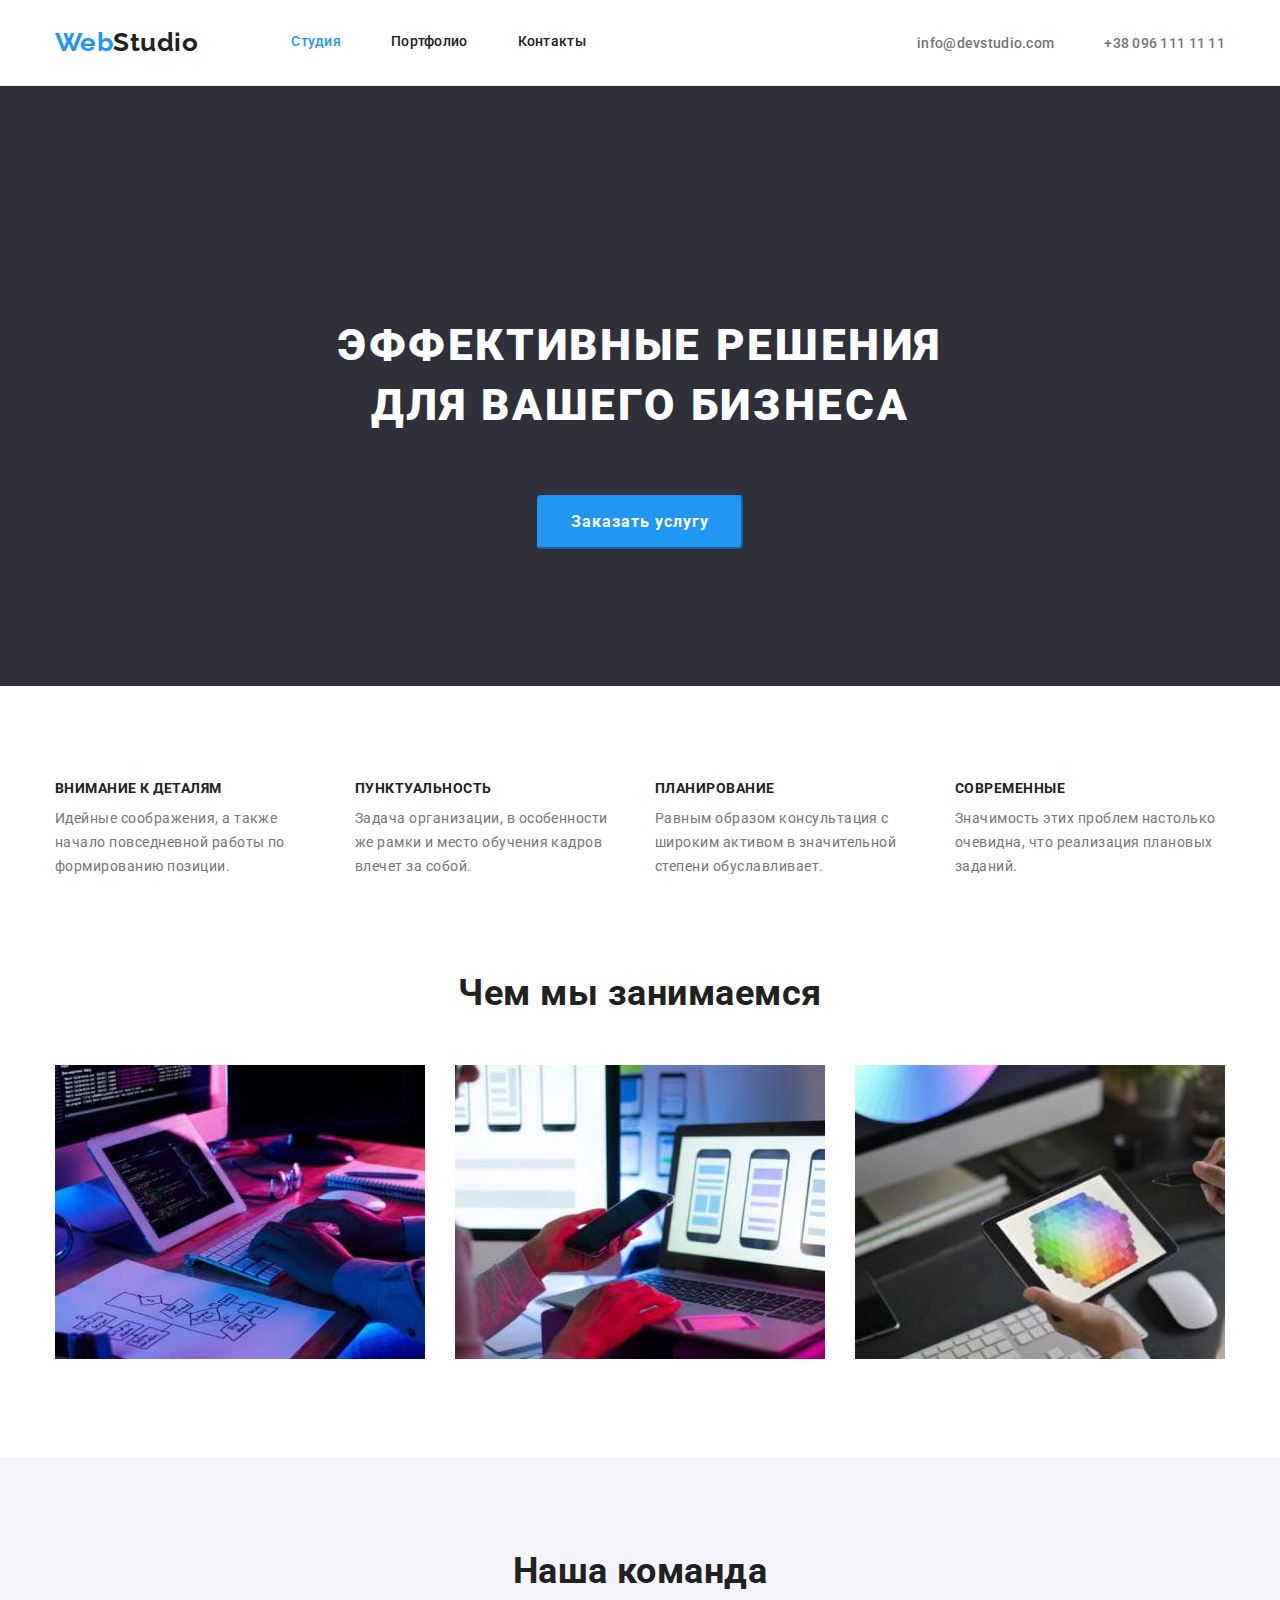
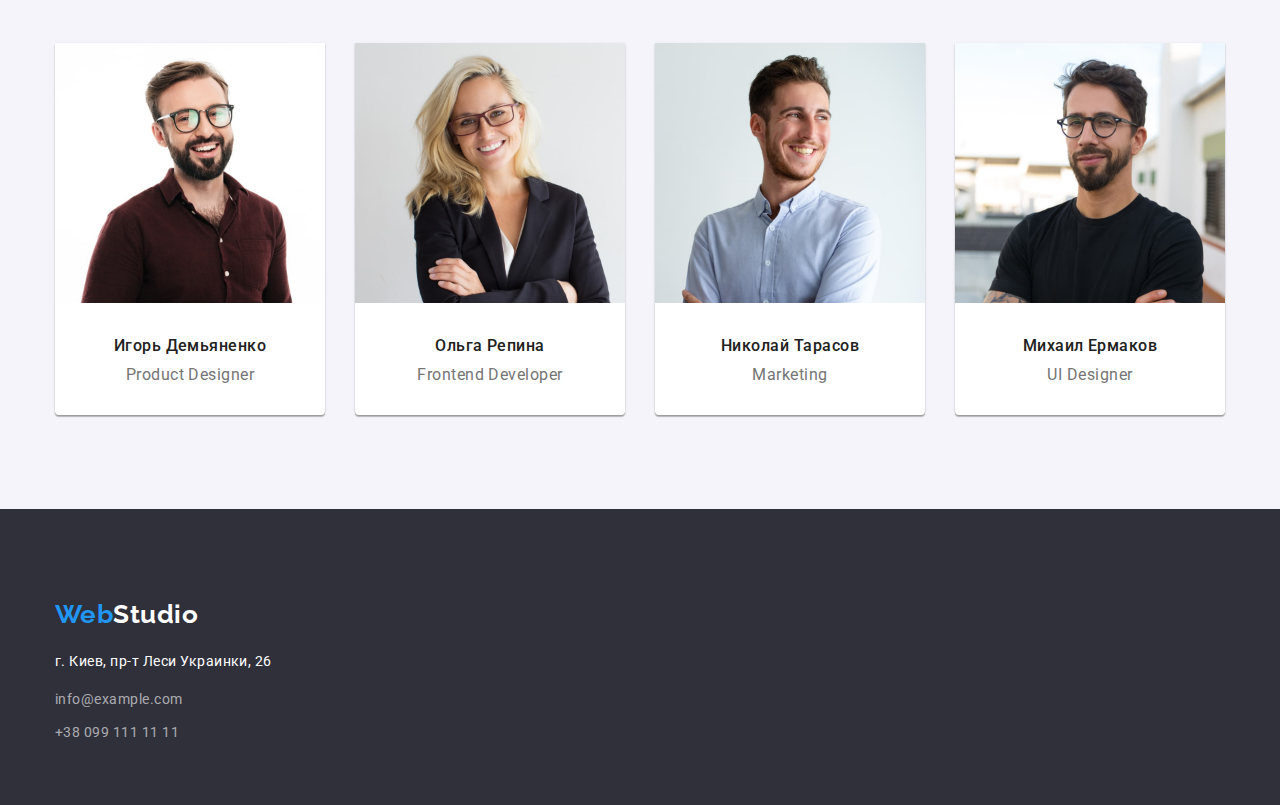
==== index.html @ 3ceba1f6 "18:24 update" ====
<!DOCTYPE html>
<html lang="ru">
  <head>
    <meta charset="UTF-8" />
    <meta http-equiv="X-UA-Compatible" content="IE=edge" />
    <meta name="viewport" content="width=device-width, initial-scale=1.0" />
    <title>Document</title>
    <link rel="stylesheet" href="./css/styles.css" />
    <link
      href="https://fonts.googleapis.com/css2?family=Raleway:wght@700&family=Roboto:wght@400;500;700;900&display=swap"
      rel="stylesheet"
    />
    <link
      rel="stylesheet"
      href="https://cdnjs.cloudflare.com/ajax/libs/modern-normalize/1.1.0/modern-normalize.min.css"
    />
  </head>
  <body class="page-body">
    <header class="page-header">
      <div class="container header-container">
        <nav class="header-nav">
          <a class="header-logo" href=""><span class="logo-blue">Web</span>Studio</a>
          <ul class="header-nav-list"">
            <li class="header-nav-list-item"><a href="./index.html" class="nav-link-current">Студия</a></li>
            <li class="header-nav-list-item"><a href="./portfolio.html" class="nav-link">Портфолио</a></li>
            <li class="header-nav-list-item"><a href="" class="nav-link">Контакты</a></li>
          </ul>
        </nav>
        <ul class="header-list">
          <li class="header-list-item"><a class="header-contact" href="mailto:info@devstudio.com">info@devstudio.com</a></li>
          <li class="header-list-item"><a class="header-contact" href="tel:+380961111111">+38 096 111 11 11</a></li>
        </ul>
      </div>
    </header>
    <main>
      <section class="hero">
        <div class="container-hero">
          <h1 class="hero-title">Эффективные решения для вашего бизнеса</h1>
          <button type="button" class="button-studio">Заказать услугу</button>
        </div>
      </section>
      <!--Перша секція лозунги-->
      <section class="section">
        <div class="container">
          <ul class="features-list">
            <li class="features-list-item">
              <h3 class="features-title">Внимание к деталям</h3>
              <p class="features-text">
                Идейные соображения, а также начало повседневной работы по формированию позиции.
              </p>
            </li>
            <li class="features-list-item">
              <h3 class="features-title">Пунктуальность</h3>
              <p class="features-text">
                Задача организации, в особенности же рамки и место обучения кадров влечет за собой.
              </p>
            </li>
            <li class="features-list-item">
              <h3 class="features-title">Планирование</h3>
              <p class="features-text">
                Равным образом консультация с широким активом в значительной степени обуславливает.
              </p>
            </li>
            <li class="features-list-item">
              <h3 class="features-title">Современные</h3>
              <p class="features-text">
                Значимость этих проблем настолько очевидна, что реализация плановых заданий.
              </p>
            </li>
          </ul>
        </div>
        <div class="work-container">
          <h2 class="work-title">Чем мы занимаемся</h2>
          <ul class="work-list">
            <li class="work-list-item">
              <img src="./images/activity/box1.jpg" alt="activity1" width="370" />
            </li>
            <li class="work-list-item">
              <img src="./images/activity/box2.jpg" alt="activity2" width="370" />
            </li>
            <li class="work-list-item">
              <img src="./images/activity/box3.jpg" alt="activity3" width="370" />
            </li>
          </ul>
        </div>
      </section>
      <!-- Третя секція існуюча команда-->
      <section class="team-section">
        <div class="container">
          <h2 class="team-title">Наша команда</h2>
          <ul class="team-list">
            <li class="team-member">
              <img src="./images/team/igor.jpg" alt="teammate1" width="270" />
              <h3 class="team-member-name">Игорь Демьяненко</h3>
              <p class="team-position">Product Designer</p>
            </li>
            <li class="team-member">
              <img src="./images/team/olga.jpg" alt="teammate2" width="270" />
              <h3 class="team-member-name">Ольга Репина</h3>
              <p class="team-position">Frontend Developer</p>
            </li>
            <li class="team-member">
              <img src="./images/team/nikolay.jpg" alt="teammate3" width="270" />
              <h3 class="team-member-name">Николай Тарасов</h3>
              <p class="team-position">Marketing</p>
            </li>
            <li class="team-member">
              <img src="./images/team/mikhail.jpg" alt="teammate4" width="270" />
              <h3 class="team-member-name">Михаил Ермаков</h3>
              <p class="team-position">UI Designer</p>
            </li>
          </ul>
        </div>
      </section>
    </main>
    <footer class="footer">
      <div class="footer-container">
        <a class="footer-logo" href=""><span class="logo-blue">Web</span>Studio</a>
        <address class="footer-adress">
          <p>г. Киев, пр-т Леси Украинки, 26</p>
          <ul class="footer-list">
            <li class="footer-list-item">
              <a href="mailto:info@example.com" class="footer-adress-contact">info@example.com</a>
            </li>
            <li class="footer-list-item">
              <a href="tel:+380991111111" class="footer-adress-contact">+38 099 111 11 11</a>
            </li>
          </ul>
        </address>
      </div>
    </footer>
  </body>
</html>
---- css/styles.css ----
/* основний колір тексту 212121 */
/* колір посилань та параграфів 757575 */
/* колір акценту 2196F3 */
/* колір кнопки 188CE8 */
/* текст в мейні та футері FFFFFF */
/* колір фону мейна та футера 2F303A */
/* колір фону секція 2 F5F4FA */
:root{
    --primary-text-color: #212121;
    --secondary-text-color: #757575;
    --accent-color: #2196F3;
    --negative-color: #fff;
    --dark-background: #2F303A;
    --footer-opacity: rgba(255, 255, 255, 0.6);
    --button-hover: #188CE8;
    --light-background: #f5f4fa;
}

/* global */
.page-body {
    font-family: Roboto, sans-serif;
    letter-spacing: 0.03em;
      
    background-color: var(--negative-color);
    color: var(--primary-text-color);
}

.container,
.work-container,
.footer-container{
    margin: 0 auto;
    width: 1200px;
    padding: 0 15px;
    text-align: center;
    /* border: 1px solid tomato; */
}

.none-style-list,
.header-nav-list,
.header-list,
.features-list,
.work-list,
.team-list,
.footer-list,
.portfolio-buttons-list,
.portfolio-list{
    margin: 0px 0px;
    padding: 0px 0px;
    list-style: none;
}

.section,
.team-section{
    padding-top: 94px;
    padding-bottom: 94px;
}

/* header */
.page-header{
    border-bottom: 1px solid #ececec;
}

.header-container{
    display: flex;
    align-items: center;
    /* justify-content: space-between; */
}

.header-nav,
.header-nav-list,
.header-list {
    display: flex;
}

.header-logo{
    display: flex;
    align-items: center;;
}

.header-logo,
.footer-logo {
    font-family: 'Raleway';
    font-weight: 700;
    font-size: 26px;
    line-height: 1.19;
    color: var(--primary-text-color);
    text-decoration: none;    
}

.logo-blue {
    color: var(--accent-color);
}

.header-nav-list {
    margin-left: 93px;
}

.nav-link,
.nav-link-current {
    font-weight: 500;
    font-size: 14px;
    line-height: 1.14;
    letter-spacing: 0.02em;
    color: var(--primary-text-color);
    text-decoration: none;
}

.header-list{   
    margin-left: auto;
}

.header-nav-list-item{
    margin-top: 32px;
    margin-bottom: 35px;
}

.header-list-item:not(:first-child),
.header-nav-list-item:not(:first-child){
    margin-left: 50px;
}

.header-contact {
    /* display: block;
    margin-top: 32px;
    margin-bottom: 32px; */

    font-weight: 500;
    font-size: 14px;
    line-height: 1.14;
    letter-spacing: 0.02em;
    color: var(--secondary-text-color);
    text-decoration: none;
}

.nav-link:hover, 
.nav-link:focus,
.header-contact:hover,
.header-contact:focus,
.nav-link-current{
    color: var(--accent-color);
}

/*main*/
.hero{
        background-color: var(--dark-background);
        height: 600px;
}

.container-hero{
    padding-top: 200px;
    margin-left: auto;
    margin-right: auto;
    width: 696px;
    text-align: center;
    /* border: 1px solid tomato; */
}

.hero-title{
    /* margin-top: 200px;
    margin-bottom: 0px; */

    font-weight: 900;
    font-size: 44px;
    line-height: 1.36;
    letter-spacing: 0.06em;
    text-transform: uppercase;
    color: var(--negative-color)
}

.button-studio{
    padding: 10px 32px;
    margin-top: 30px;
    box-shadow: 0px 4px 4px rbga(0, 0, 0, 0.15);
    border-radius: 4px;
    border-color: var(--accent-color);

    font-weight: 700;
    font-size: 16px;
    line-height: 1.87;
    letter-spacing: 0.06em;
    color: var(--negative-color);
    background-color: var(--accent-color);
    cursor: pointer;
}

.button-studio:hover,
.button-studio:focus{
    background-color: var(--button-hover);
    border-color: var(--button-hover);
}

/* section лозунги */

.features-list{
    display: flex;
    text-align: left;
    /* justify-content: space-between; */
}

.features-list-item:not(:first-child){
    margin-left: 30px;
}

.features-title{
    margin: 0px;

    font-weight: 700;
    font-size: 14px;
    line-height: 1.2;
    text-transform: uppercase;
}

.features-text{
    margin-bottom: 0px;
    margin-top: 10px;
    width: 270px;

    font-size: 14px;
    line-height: 1.71;
    color: var(--secondary-text-color);
}

/* section зайняття */
.work-container {
    padding-top: 94px;
}

.work-list{
    display: flex;
    /* justify-content: space-between; */
}

.work-list,
.team-list{
    margin-top: 50px;
}

.work-title,
.team-title{
    margin: 0px;

    font-weight: 700;
    font-size: 36px;
    line-height: 1.16;
}

.work-list-item:not(:first-child){
    margin-left: 30px;
}

/* section команда */
.team-section{
    background-color: var(--light-background) ;
}

.team-list{
    display: flex;
    /* justify-content: space-between; */
}

.team-member{
    width: 270px;
    padding-bottom: 30px;
    margin-left: 30px;

    box-shadow: 0px 1px 3px rgba(0, 0, 0, 0.12), 0px 1px 1px rgba(0, 0, 0, 0.14), 0px 2px 1px rgba(0, 0, 0, 0.2);
    border-radius: 0px 0px 4px 4px;
    background-color: var(--negative-color);
}

.team-member:nth-child(4n+1){
    margin-left: 0px;
}

.team-member-name{
    margin-top: 30px;
    margin-bottom: 0;

    font-weight: 500;
    font-size: 16px;
    line-height: 1.18;
}

.team-position{
    margin-top: 10px;
    margin-bottom: 0;

    font-size: 16px;
    line-height: 1.18;
    color: var(--secondary-text-color);
}

/* portfolio */

.portfolio-buttons-list{
    display: flex;
    justify-content: center;
}

.button-portfolio {
    padding: 0px 22px;
    border: transparent;
    border-radius: 4px;
    
    font-weight: 500;
    font-size: 16px;
    line-height: 1.62;
    color: var(--primary-text-color);
    background-color: var(--light-background);
    cursor: pointer;
}

.button-portfolio:hover,
.button-portfolio:focus {
    box-shadow: 0px 3px 1px rgba(0, 0, 0, 0.1),
                0px 1px 2px rgba(0, 0, 0, 0.08),
                0px 2px 2px rgba(0, 0, 0, 0.12);
    color: var(--negative-color);
    background-color: var(--accent-color);
}

.portfolio-buttons-item:not(:first-child){
    margin-left: 8px;
}

.portfolio-link{
    display: block;

    text-decoration-line: none;
}

.portfolio-img{
    display: block;
}

.portfolio-list{
    display: flex;
    flex-wrap: wrap;
    /* justify-content: space-between; */
    margin-top: 50px;
}

.portfolio-list-item{
    text-align: left;
    width: 370px;
    border-bottom: 1px solid #EEEEEE;
    padding-bottom: 20px;
    margin-left: 30px;
    margin-bottom: 30px;
    
}

.portfolio-list-item:nth-child(3n+1){
    margin-left: 0px;
}

.portfolio-title{
    margin-top: 20px;
    margin-bottom: 0px;

    font-weight: 700;
    font-size: 18px;
    line-height: 2;
    letter-spacing: 0.03em;
    color: var(--primary-text-color);
}
.portfolio-title,
.portfolio-text{
    margin-left: 24px;
    margin-right: 24px;
}

.portfolio-text{
    margin-top: 4px;

    font-size: 16px;
    line-height: 1.87;
    color: var(--secondary-text-color);
}
/* footer */
.footer{
    padding: 60px 0;
    background-color: var(--dark-background);
}

.footer-container{
    text-align: left;
}

.footer-logo{
    margin-top: 30px;
    display: block;

    color: var(--negative-color);
    text-decoration: none;
}

.footer-adress{
    margin-top: 20px;
    margin-bottom: 0px;

    font-size: 14px;
    line-height: 1.71;
    font-style: normal;
    color: var(--negative-color);

}

/* .footer-adress-street{
    margin-top: 20px;
    margin-bottom: 0;
} */

.footer-list-item{
    margin-top: 9px;
}

.footer-adress-contact{
    color: var(--footer-opacity);
    text-decoration: none;
    font-style: normal;
}

.footer-adress-contact:hover,
.footer-adress-contact:active {
    color: var(--accent-color)
}
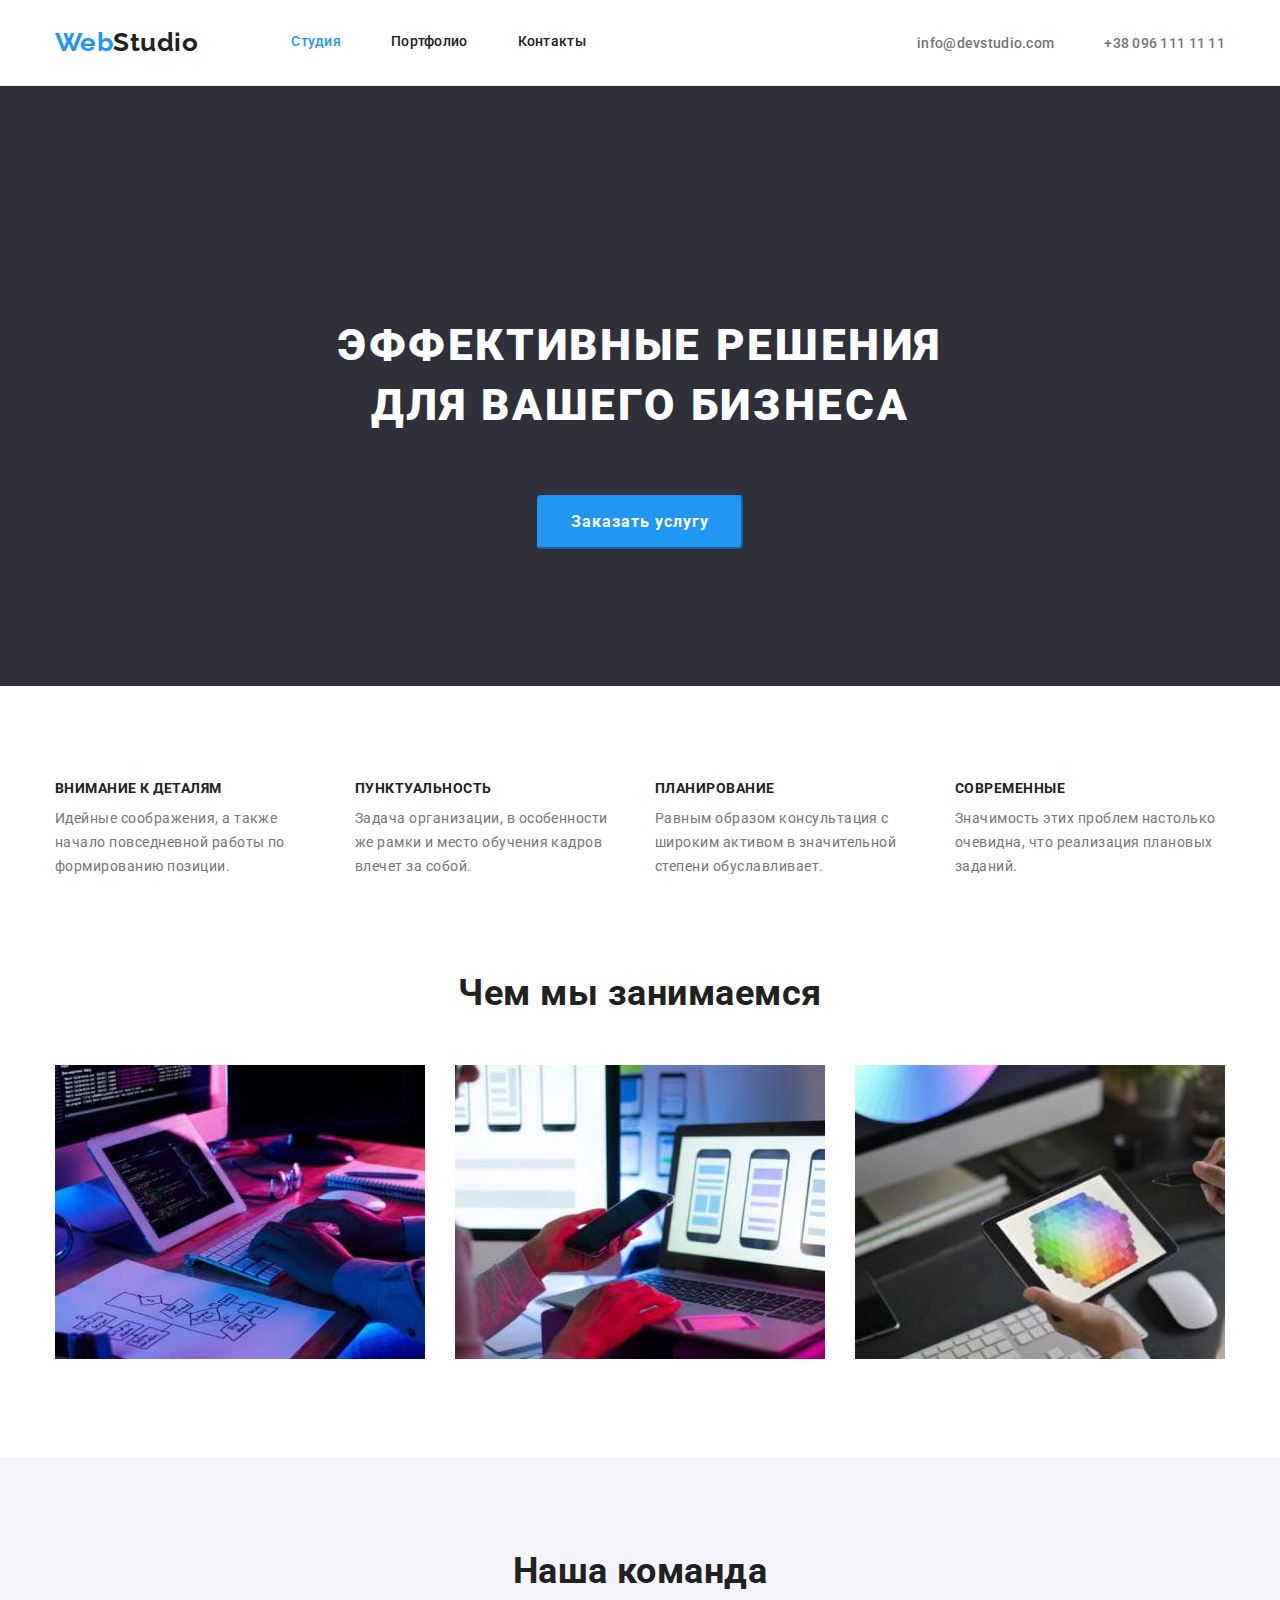
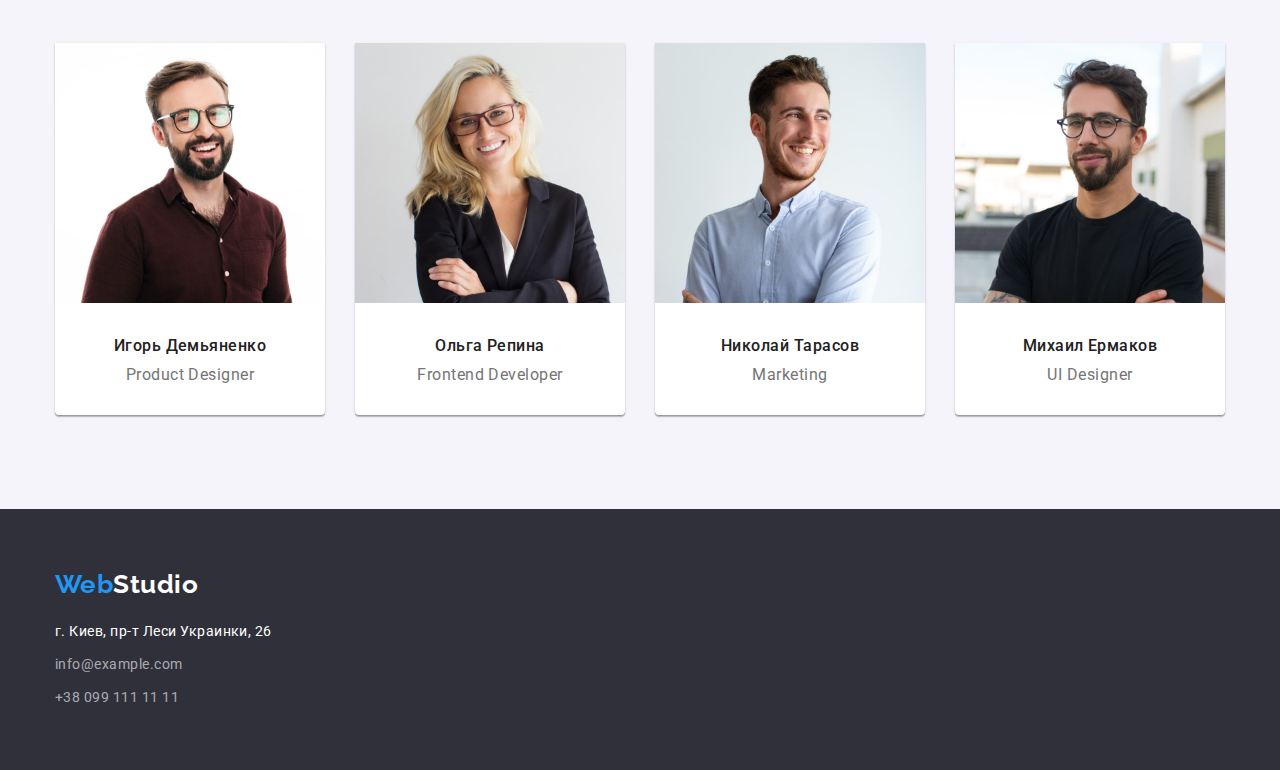
==== commit b1f16b79: "update" ====
--- a/index.html
+++ b/index.html
@@ -117,7 +117,7 @@
       <div class="footer-container">
         <a class="footer-logo" href=""><span class="logo-blue">Web</span>Studio</a>
         <address class="footer-adress">
-          <p>г. Киев, пр-т Леси Украинки, 26</p>
+          <p class="footer-adress-street">г. Киев, пр-т Леси Украинки, 26</p>
           <ul class="footer-list">
             <li class="footer-list-item">
               <a href="mailto:info@example.com" class="footer-adress-contact">info@example.com</a>
--- a/css/styles.css
+++ b/css/styles.css
@@ -354,6 +354,10 @@
     margin-left: 0px;
 }
 
+.portfolio-list-item:nth-last-child(-n+3){
+    margin-bottom: 0px;
+}
+
 .portfolio-title{
     margin-top: 20px;
     margin-bottom: 0px;
@@ -372,6 +376,7 @@
 
 .portfolio-text{
     margin-top: 4px;
+    margin-bottom: 0px;
 
     font-size: 16px;
     line-height: 1.87;
@@ -388,7 +393,6 @@
 }
 
 .footer-logo{
-    margin-top: 30px;
     display: block;
 
     color: var(--negative-color);
@@ -397,7 +401,6 @@
 
 .footer-adress{
     margin-top: 20px;
-    margin-bottom: 0px;
 
     font-size: 14px;
     line-height: 1.71;
@@ -406,10 +409,9 @@
 
 }
 
-/* .footer-adress-street{
-    margin-top: 20px;
+.footer-adress-street{
     margin-bottom: 0;
-} */
+}
 
 .footer-list-item{
     margin-top: 9px;
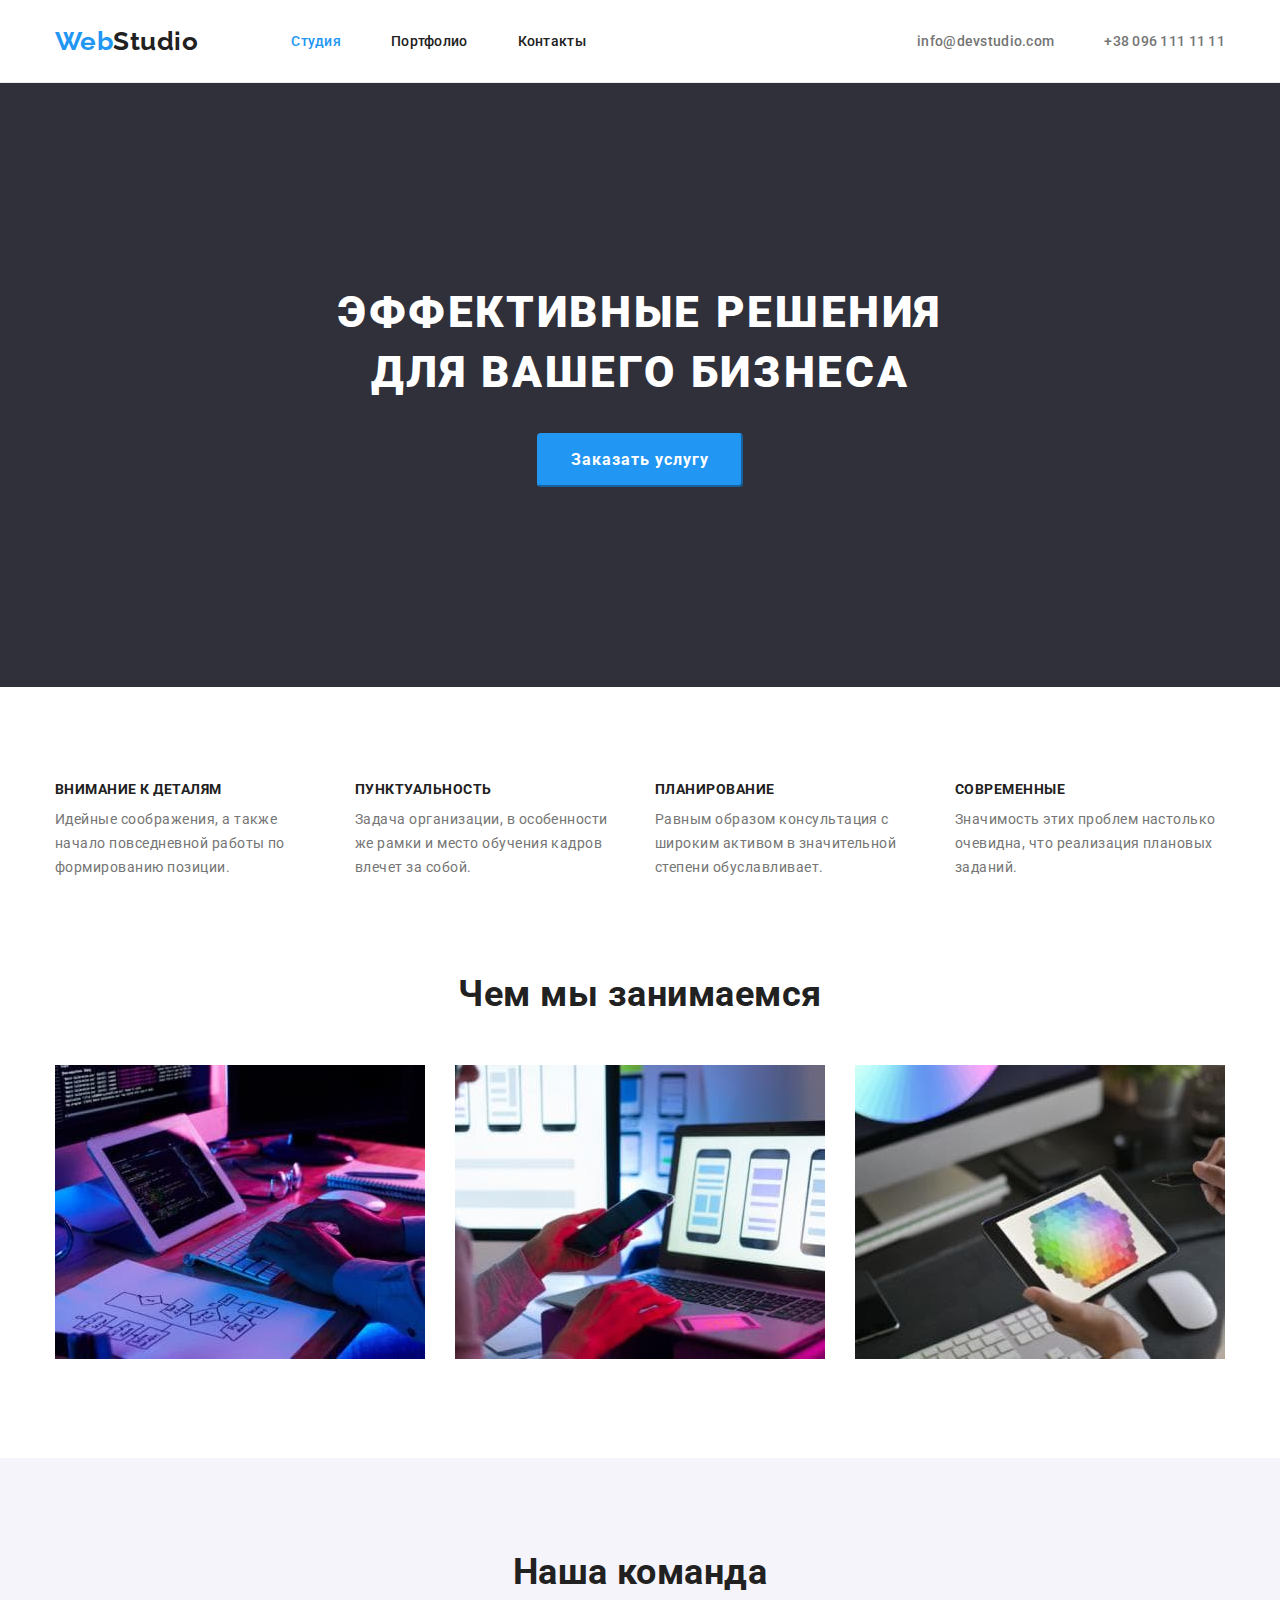
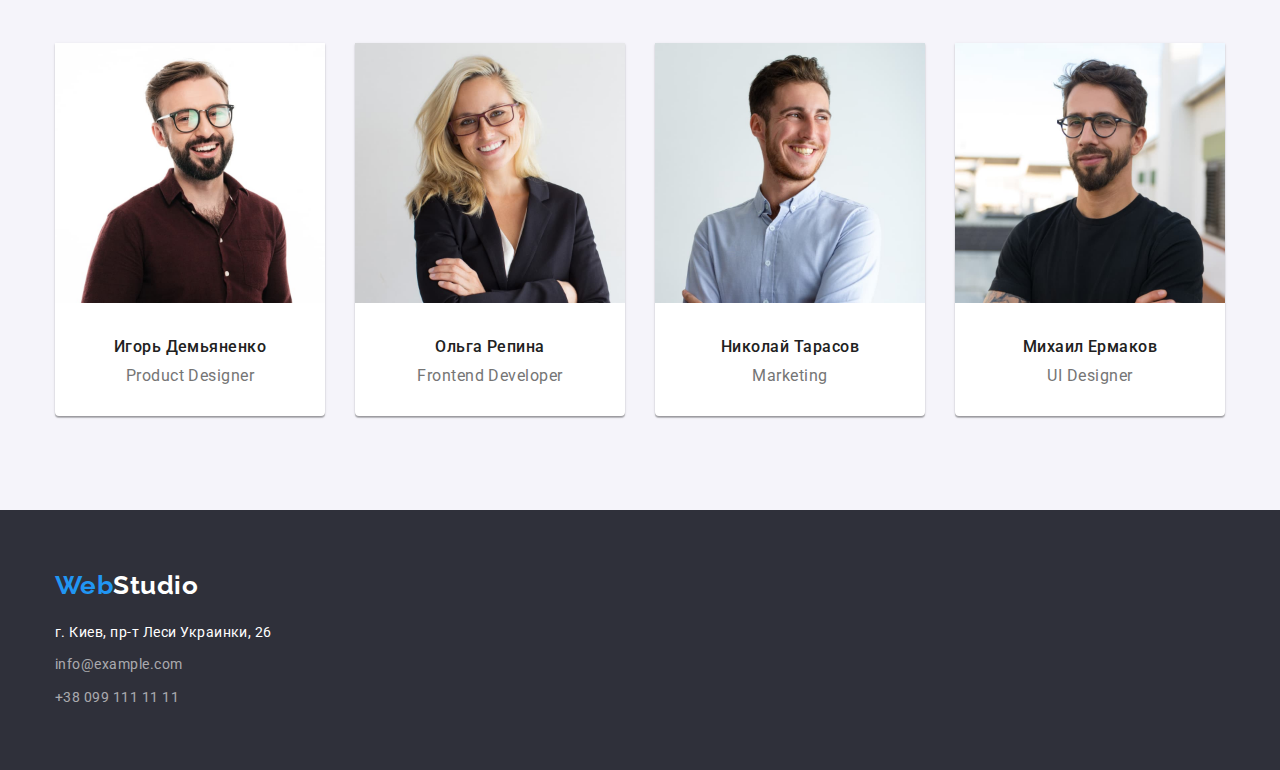
==== commit b1253241: "header-container-change" ====
--- a/index.html
+++ b/index.html
@@ -17,7 +17,7 @@
   </head>
   <body class="page-body">
     <header class="page-header">
-      <div class="container header-container">
+      <div class="header-container">
         <nav class="header-nav">
           <a class="header-logo" href=""><span class="logo-blue">Web</span>Studio</a>
           <ul class="header-nav-list"">
--- a/css/styles.css
+++ b/css/styles.css
@@ -26,6 +26,7 @@
 }
 
 .container,
+.header-container,
 .work-container,
 .footer-container{
     margin: 0 auto;
@@ -111,8 +112,13 @@
 
 .header-nav-list-item{
     margin-top: 32px;
-    margin-bottom: 35px;
-}
+    margin-bottom: 32px;
+}
+
+/* .header-list-item{
+    margin-top: 32px;
+    margin-bottom: 32px;
+} */
 
 .header-list-item:not(:first-child),
 .header-nav-list-item:not(:first-child){
@@ -120,10 +126,6 @@
 }
 
 .header-contact {
-    /* display: block;
-    margin-top: 32px;
-    margin-bottom: 32px; */
-
     font-weight: 500;
     font-size: 14px;
     line-height: 1.14;
@@ -143,11 +145,11 @@
 /*main*/
 .hero{
         background-color: var(--dark-background);
-        height: 600px;
 }
 
 .container-hero{
     padding-top: 200px;
+    padding-bottom: 200px;
     margin-left: auto;
     margin-right: auto;
     width: 696px;
@@ -156,8 +158,8 @@
 }
 
 .hero-title{
-    /* margin-top: 200px;
-    margin-bottom: 0px; */
+    margin-top: 0px;
+    margin-bottom: 0px;
 
     font-weight: 900;
     font-size: 44px;
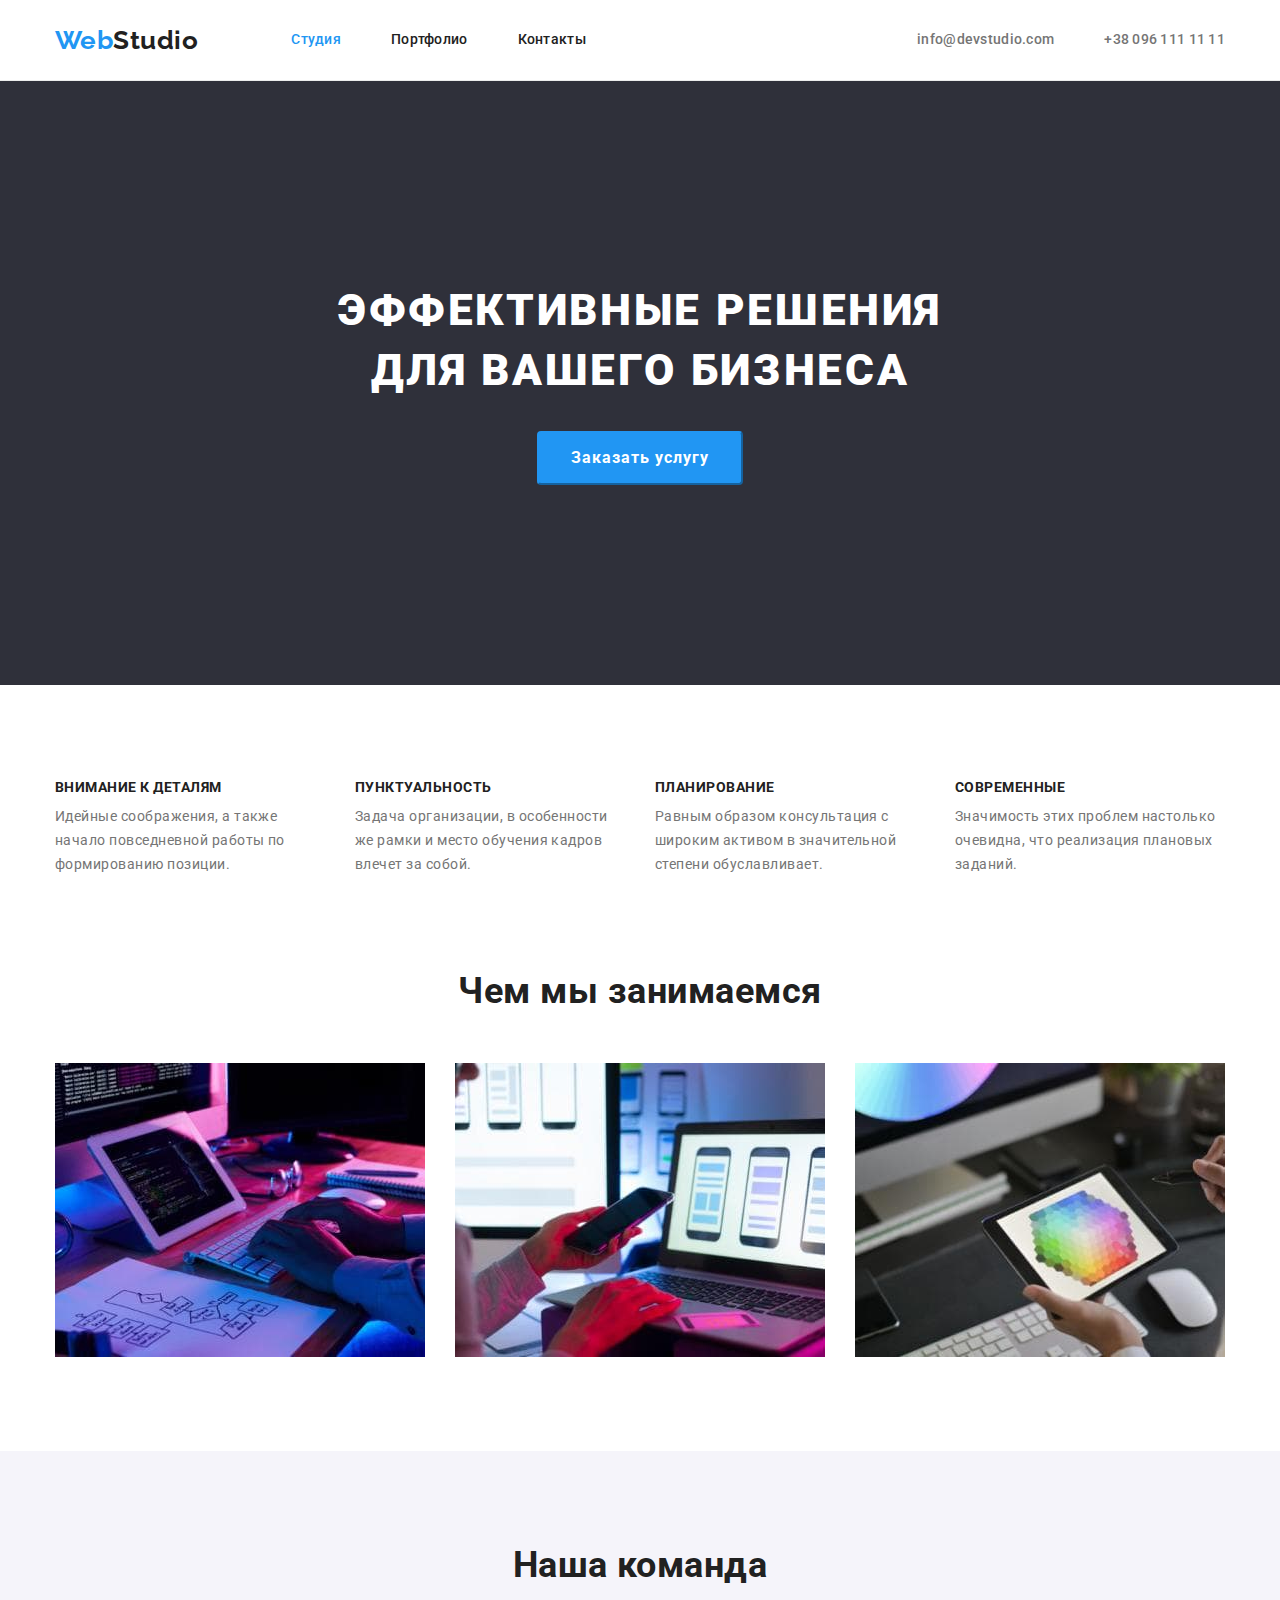
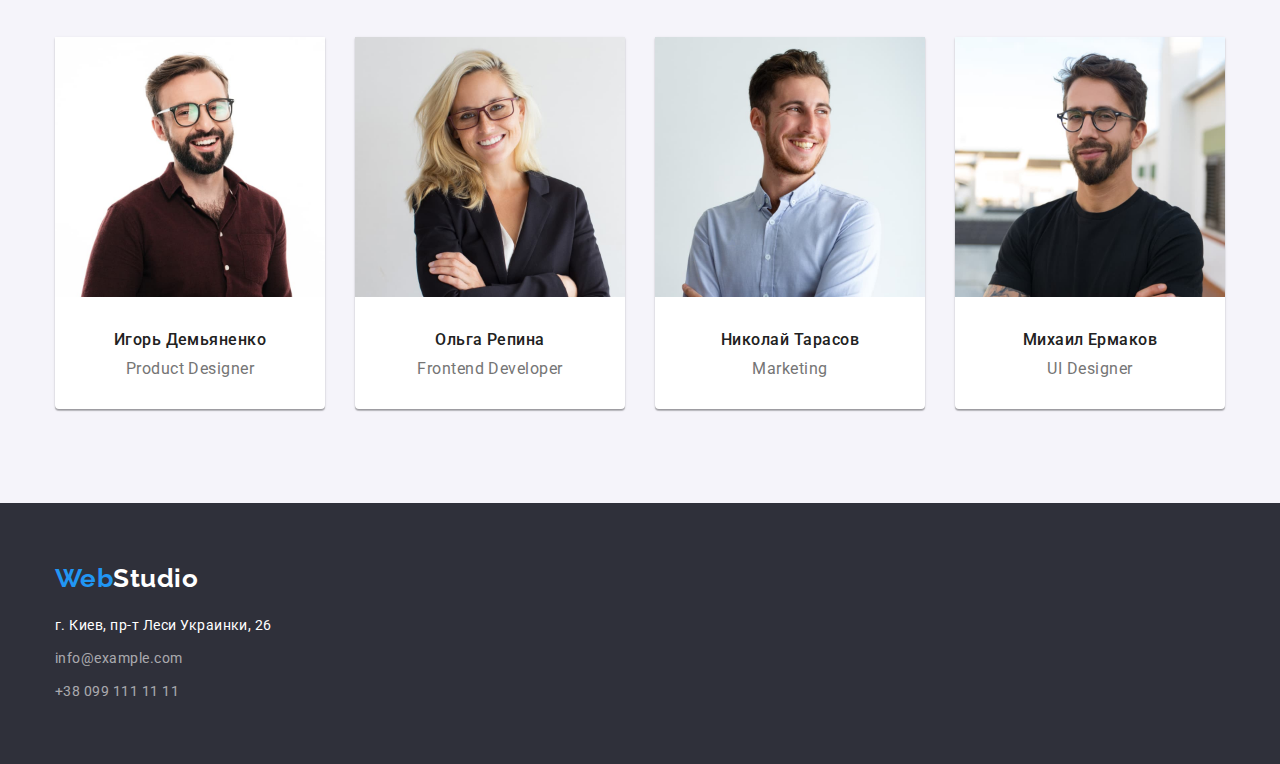
==== commit 41cb44b8: "update" ====
--- a/index.html
+++ b/index.html
@@ -20,27 +20,35 @@
       <div class="header-container">
         <nav class="header-nav">
           <a class="header-logo" href=""><span class="logo-blue">Web</span>Studio</a>
-          <ul class="header-nav-list"">
-            <li class="header-nav-list-item"><a href="./index.html" class="nav-link-current">Студия</a></li>
-            <li class="header-nav-list-item"><a href="./portfolio.html" class="nav-link">Портфолио</a></li>
+          <ul class="header-nav-list">
+            <li class="header-nav-list-item">
+              <a href="./index.html" class="nav-link-current">Студия</a>
+            </li>
+            <li class="header-nav-list-item">
+              <a href="./portfolio.html" class="nav-link">Портфолио</a>
+            </li>
             <li class="header-nav-list-item"><a href="" class="nav-link">Контакты</a></li>
           </ul>
         </nav>
         <ul class="header-list">
-          <li class="header-list-item"><a class="header-contact" href="mailto:info@devstudio.com">info@devstudio.com</a></li>
-          <li class="header-list-item"><a class="header-contact" href="tel:+380961111111">+38 096 111 11 11</a></li>
+          <li class="header-list-item">
+            <a class="header-contact" href="mailto:info@devstudio.com">info@devstudio.com</a>
+          </li>
+          <li class="header-list-item">
+            <a class="header-contact" href="tel:+380961111111">+38 096 111 11 11</a>
+          </li>
         </ul>
       </div>
     </header>
     <main>
       <section class="hero">
-        <div class="container-hero">
+        <div class="container">
           <h1 class="hero-title">Эффективные решения для вашего бизнеса</h1>
           <button type="button" class="button-studio">Заказать услугу</button>
         </div>
       </section>
       <!--Перша секція лозунги-->
-      <section class="section">
+      <section class="features-section">
         <div class="container">
           <ul class="features-list">
             <li class="features-list-item">
@@ -69,55 +77,66 @@
             </li>
           </ul>
         </div>
-        <div class="work-container">
+      </section>
+      <!-- Друга секція Робота -->
+      <section class="section">
+        <div class="container">
           <h2 class="work-title">Чем мы занимаемся</h2>
           <ul class="work-list">
             <li class="work-list-item">
-              <img src="./images/activity/box1.jpg" alt="activity1" width="370" />
+              <img class="work-img" src="./images/activity/box1.jpg" alt="activity1" width="370" />
             </li>
             <li class="work-list-item">
-              <img src="./images/activity/box2.jpg" alt="activity2" width="370" />
+              <img class="work-img" src="./images/activity/box2.jpg" alt="activity2" width="370" />
             </li>
             <li class="work-list-item">
-              <img src="./images/activity/box3.jpg" alt="activity3" width="370" />
+              <img class="work-img" src="./images/activity/box3.jpg" alt="activity3" width="370" />
             </li>
           </ul>
         </div>
       </section>
       <!-- Третя секція існуюча команда-->
-      <section class="team-section">
+      <section class="team-section section">
         <div class="container">
           <h2 class="team-title">Наша команда</h2>
           <ul class="team-list">
             <li class="team-member">
-              <img src="./images/team/igor.jpg" alt="teammate1" width="270" />
-              <h3 class="team-member-name">Игорь Демьяненко</h3>
-              <p class="team-position">Product Designer</p>
+              <img class="team-img" src="./images/team/igor.jpg" alt="teammate1" width="270" />
+              <div class="team-member-box">
+                <h3 class="team-member-name">Игорь Демьяненко</h3>
+                <p class="team-position">Product Designer</p>
+              </div>
             </li>
             <li class="team-member">
-              <img src="./images/team/olga.jpg" alt="teammate2" width="270" />
-              <h3 class="team-member-name">Ольга Репина</h3>
-              <p class="team-position">Frontend Developer</p>
+              <img class="team-img" src="./images/team/olga.jpg" alt="teammate2" width="270" />
+              <div class="team-member-box">
+                <h3 class="team-member-name">Ольга Репина</h3>
+                <p class="team-position">Frontend Developer</p>
+              </div>
             </li>
             <li class="team-member">
-              <img src="./images/team/nikolay.jpg" alt="teammate3" width="270" />
-              <h3 class="team-member-name">Николай Тарасов</h3>
-              <p class="team-position">Marketing</p>
+              <img class="team-img" src="./images/team/nikolay.jpg" alt="teammate3" width="270" />
+              <div class="team-member-box">
+                <h3 class="team-member-name">Николай Тарасов</h3>
+                <p class="team-position">Marketing</p>
+              </div>
             </li>
             <li class="team-member">
-              <img src="./images/team/mikhail.jpg" alt="teammate4" width="270" />
-              <h3 class="team-member-name">Михаил Ермаков</h3>
-              <p class="team-position">UI Designer</p>
+              <img class="team-img" src="./images/team/mikhail.jpg" alt="teammate4" width="270" />
+              <div class="team-member-box">
+                <h3 class="team-member-name">Михаил Ермаков</h3>
+                <p class="team-position">UI Designer</p>
+              </div>
             </li>
           </ul>
         </div>
       </section>
     </main>
     <footer class="footer">
-      <div class="footer-container">
+      <div class="container">
         <a class="footer-logo" href=""><span class="logo-blue">Web</span>Studio</a>
         <address class="footer-adress">
-          <p class="footer-adress-street">г. Киев, пр-т Леси Украинки, 26</p>
+          <p>г. Киев, пр-т Леси Украинки, 26</p>
           <ul class="footer-list">
             <li class="footer-list-item">
               <a href="mailto:info@example.com" class="footer-adress-contact">info@example.com</a>
--- a/css/styles.css
+++ b/css/styles.css
@@ -5,6 +5,7 @@
 /* текст в мейні та футері FFFFFF */
 /* колір фону мейна та футера 2F303A */
 /* колір фону секція 2 F5F4FA */
+
 :root{
     --primary-text-color: #212121;
     --secondary-text-color: #757575;
@@ -17,6 +18,13 @@
 }
 
 /* global */
+h1,
+h2,
+h3,
+p{
+    margin: 0;
+}
+
 .page-body {
     font-family: Roboto, sans-serif;
     letter-spacing: 0.03em;
@@ -26,32 +34,21 @@
 }
 
 .container,
-.header-container,
-.work-container,
-.footer-container{
+.header-container{
     margin: 0 auto;
     width: 1200px;
     padding: 0 15px;
-    text-align: center;
-    /* border: 1px solid tomato; */
-}
-
-.none-style-list,
-.header-nav-list,
-.header-list,
-.features-list,
-.work-list,
-.team-list,
-.footer-list,
-.portfolio-buttons-list,
-.portfolio-list{
-    margin: 0px 0px;
-    padding: 0px 0px;
+}
+
+
+ul{
+    margin: 0;
+    padding: 0;
     list-style: none;
 }
 
 .section,
-.team-section{
+.features-section{
     padding-top: 94px;
     padding-bottom: 94px;
 }
@@ -63,8 +60,6 @@
 
 .header-container{
     display: flex;
-    align-items: center;
-    /* justify-content: space-between; */
 }
 
 .header-nav,
@@ -93,11 +88,16 @@
 }
 
 .header-nav-list {
+    align-items: center;
     margin-left: 93px;
 }
 
 .nav-link,
 .nav-link-current {
+    display: block;
+    padding-top: 32px;
+    padding-bottom: 32px;
+
     font-weight: 500;
     font-size: 14px;
     line-height: 1.14;
@@ -110,22 +110,16 @@
     margin-left: auto;
 }
 
-.header-nav-list-item{
-    margin-top: 32px;
-    margin-bottom: 32px;
-}
-
-/* .header-list-item{
-    margin-top: 32px;
-    margin-bottom: 32px;
-} */
-
 .header-list-item:not(:first-child),
 .header-nav-list-item:not(:first-child){
     margin-left: 50px;
 }
 
 .header-contact {
+    display: block;
+    padding-top: 32px;
+    padding-bottom: 32px;
+
     font-weight: 500;
     font-size: 14px;
     line-height: 1.14;
@@ -144,22 +138,16 @@
 
 /*main*/
 .hero{
-        background-color: var(--dark-background);
-}
-
-.container-hero{
     padding-top: 200px;
     padding-bottom: 200px;
-    margin-left: auto;
-    margin-right: auto;
-    width: 696px;
     text-align: center;
-    /* border: 1px solid tomato; */
+
+    background-color: var(--dark-background);
 }
 
 .hero-title{
-    margin-top: 0px;
-    margin-bottom: 0px;
+    margin: auto;
+    max-width: 696px;
 
     font-weight: 900;
     font-size: 44px;
@@ -170,6 +158,7 @@
 }
 
 .button-studio{
+    margin: auto;
     padding: 10px 32px;
     margin-top: 30px;
     box-shadow: 0px 4px 4px rbga(0, 0, 0, 0.15);
@@ -192,11 +181,16 @@
 }
 
 /* section лозунги */
+.features-section{
+    padding-bottom: 0;
+}
 
 .features-list{
     display: flex;
-    text-align: left;
-    /* justify-content: space-between; */
+}
+
+.features-list-item{
+    max-width: 270px;
 }
 
 .features-list-item:not(:first-child){
@@ -204,8 +198,6 @@
 }
 
 .features-title{
-    margin: 0px;
-
     font-weight: 700;
     font-size: 14px;
     line-height: 1.2;
@@ -213,23 +205,16 @@
 }
 
 .features-text{
-    margin-bottom: 0px;
     margin-top: 10px;
-    width: 270px;
-
+    
     font-size: 14px;
     line-height: 1.71;
     color: var(--secondary-text-color);
 }
 
 /* section зайняття */
-.work-container {
-    padding-top: 94px;
-}
-
 .work-list{
     display: flex;
-    /* justify-content: space-between; */
 }
 
 .work-list,
@@ -239,7 +224,7 @@
 
 .work-title,
 .team-title{
-    margin: 0px;
+    text-align: center;
 
     font-weight: 700;
     font-size: 36px;
@@ -250,11 +235,16 @@
     margin-left: 30px;
 }
 
+.work-img{
+    display: block;
+}
+
 /* section команда */
 .team-section{
     background-color: var(--light-background) ;
 }
 
+
 .team-list{
     display: flex;
     /* justify-content: space-between; */
@@ -262,7 +252,6 @@
 
 .team-member{
     width: 270px;
-    padding-bottom: 30px;
     margin-left: 30px;
 
     box-shadow: 0px 1px 3px rgba(0, 0, 0, 0.12), 0px 1px 1px rgba(0, 0, 0, 0.14), 0px 2px 1px rgba(0, 0, 0, 0.2);
@@ -274,10 +263,13 @@
     margin-left: 0px;
 }
 
+.team-member-box{
+    text-align: center;
+    padding-top: 30px;
+    padding-bottom: 30px;
+}
+
 .team-member-name{
-    margin-top: 30px;
-    margin-bottom: 0;
-
     font-weight: 500;
     font-size: 16px;
     line-height: 1.18;
@@ -285,7 +277,6 @@
 
 .team-position{
     margin-top: 10px;
-    margin-bottom: 0;
 
     font-size: 16px;
     line-height: 1.18;
@@ -300,7 +291,7 @@
 }
 
 .button-portfolio {
-    padding: 0px 22px;
+    padding: 6px 22px;
     border: transparent;
     border-radius: 4px;
     
@@ -327,7 +318,6 @@
 
 .portfolio-link{
     display: block;
-
     text-decoration-line: none;
 }
 
@@ -338,47 +328,44 @@
 .portfolio-list{
     display: flex;
     flex-wrap: wrap;
-    /* justify-content: space-between; */
     margin-top: 50px;
 }
 
 .portfolio-list-item{
-    text-align: left;
-    width: 370px;
-    border-bottom: 1px solid #EEEEEE;
-    padding-bottom: 20px;
+    max-width: 370px;
     margin-left: 30px;
-    margin-bottom: 30px;
-    
+    margin-top: 30px;
+}
+
+.portfolio-list-item:hover,
+.portfolio-list-item:focus{
+    box-shadow: 0px 1px 1px rgba(0, 0, 0, 0.12),
+                0px 4px 4px rgba(0, 0, 0, 0.06), 
+                1px 4px 6px rgba(0, 0, 0, 0.16);
 }
 
 .portfolio-list-item:nth-child(3n+1){
     margin-left: 0px;
 }
 
-.portfolio-list-item:nth-last-child(-n+3){
-    margin-bottom: 0px;
-}
-
+.portfolio-list-item:nth-child(-n + 3){
+    margin-top: 0px;
+}
+.portfolio-list-border-box{
+    padding: 24px 20px;
+    border: 1px solid #EEEEEE;
+    border-top: none;
+}
 .portfolio-title{
-    margin-top: 20px;
-    margin-bottom: 0px;
-
     font-weight: 700;
     font-size: 18px;
     line-height: 2;
     letter-spacing: 0.03em;
     color: var(--primary-text-color);
 }
-.portfolio-title,
-.portfolio-text{
-    margin-left: 24px;
-    margin-right: 24px;
-}
 
 .portfolio-text{
     margin-top: 4px;
-    margin-bottom: 0px;
 
     font-size: 16px;
     line-height: 1.87;
@@ -390,10 +377,6 @@
     background-color: var(--dark-background);
 }
 
-.footer-container{
-    text-align: left;
-}
-
 .footer-logo{
     display: block;
 
@@ -411,14 +394,17 @@
 
 }
 
-.footer-adress-street{
-    margin-bottom: 0;
+.footer-list{
+    margin-top: 9px;
 }
 
 .footer-list-item{
+    display: block;
+}
+
+.footer-list-item:not(:first-child){
     margin-top: 9px;
 }
-
 .footer-adress-contact{
     color: var(--footer-opacity);
     text-decoration: none;
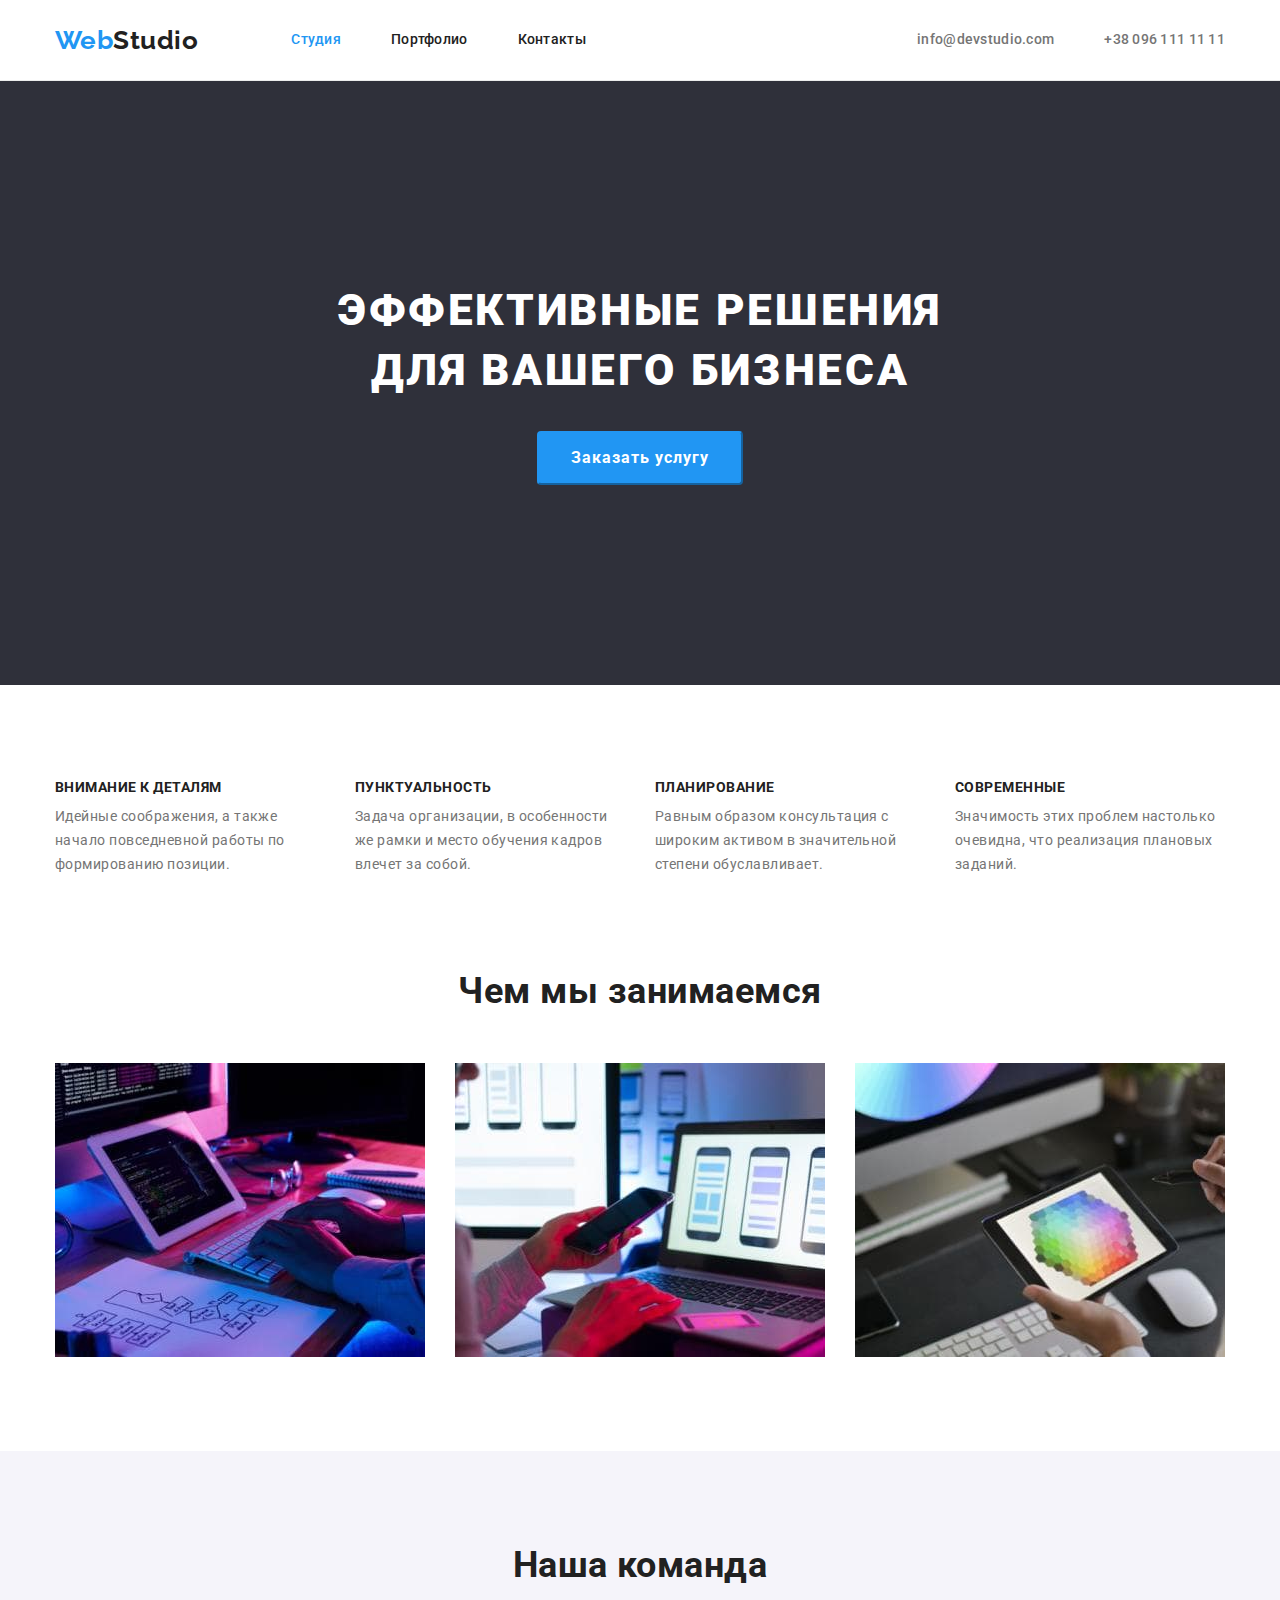
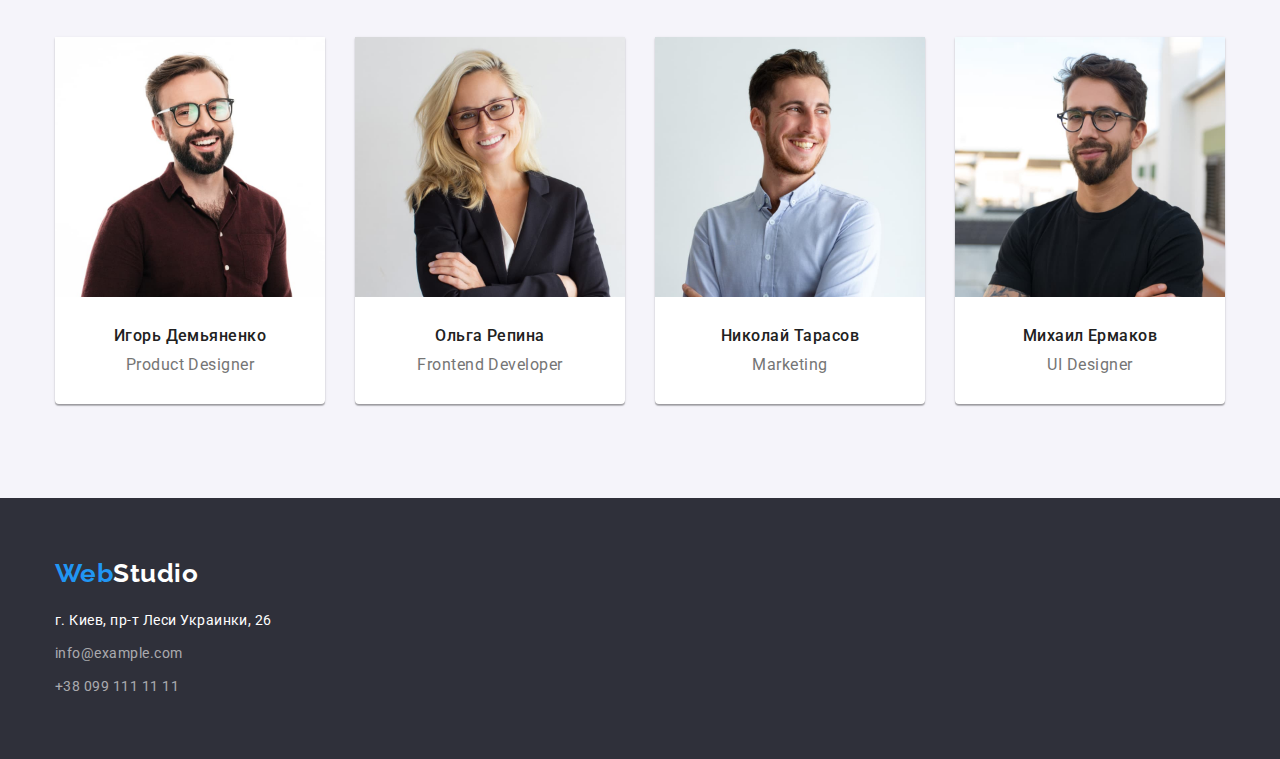
==== commit 15d11696: "cc" ====
--- a/index.html
+++ b/index.html
@@ -17,7 +17,7 @@
   </head>
   <body class="page-body">
     <header class="page-header">
-      <div class="header-container">
+      <div class="container header-box">
         <nav class="header-nav">
           <a class="header-logo" href=""><span class="logo-blue">Web</span>Studio</a>
           <ul class="header-nav-list">
@@ -48,7 +48,7 @@
         </div>
       </section>
       <!--Перша секція лозунги-->
-      <section class="features-section">
+      <section class="section features-section">
         <div class="container">
           <ul class="features-list">
             <li class="features-list-item">
--- a/css/styles.css
+++ b/css/styles.css
@@ -33,8 +33,7 @@
     color: var(--primary-text-color);
 }
 
-.container,
-.header-container{
+.container{
     margin: 0 auto;
     width: 1200px;
     padding: 0 15px;
@@ -47,8 +46,7 @@
     list-style: none;
 }
 
-.section,
-.features-section{
+.section{
     padding-top: 94px;
     padding-bottom: 94px;
 }
@@ -58,7 +56,7 @@
     border-bottom: 1px solid #ececec;
 }
 
-.header-container{
+.header-box{
     display: flex;
 }
 
@@ -88,7 +86,6 @@
 }
 
 .header-nav-list {
-    align-items: center;
     margin-left: 93px;
 }
 
@@ -158,7 +155,6 @@
 }
 
 .button-studio{
-    margin: auto;
     padding: 10px 32px;
     margin-top: 30px;
     box-shadow: 0px 4px 4px rbga(0, 0, 0, 0.15);
@@ -261,6 +257,10 @@
 
 .team-member:nth-child(4n+1){
     margin-left: 0px;
+}
+
+.team-img{
+    display: block;
 }
 
 .team-member-box{
